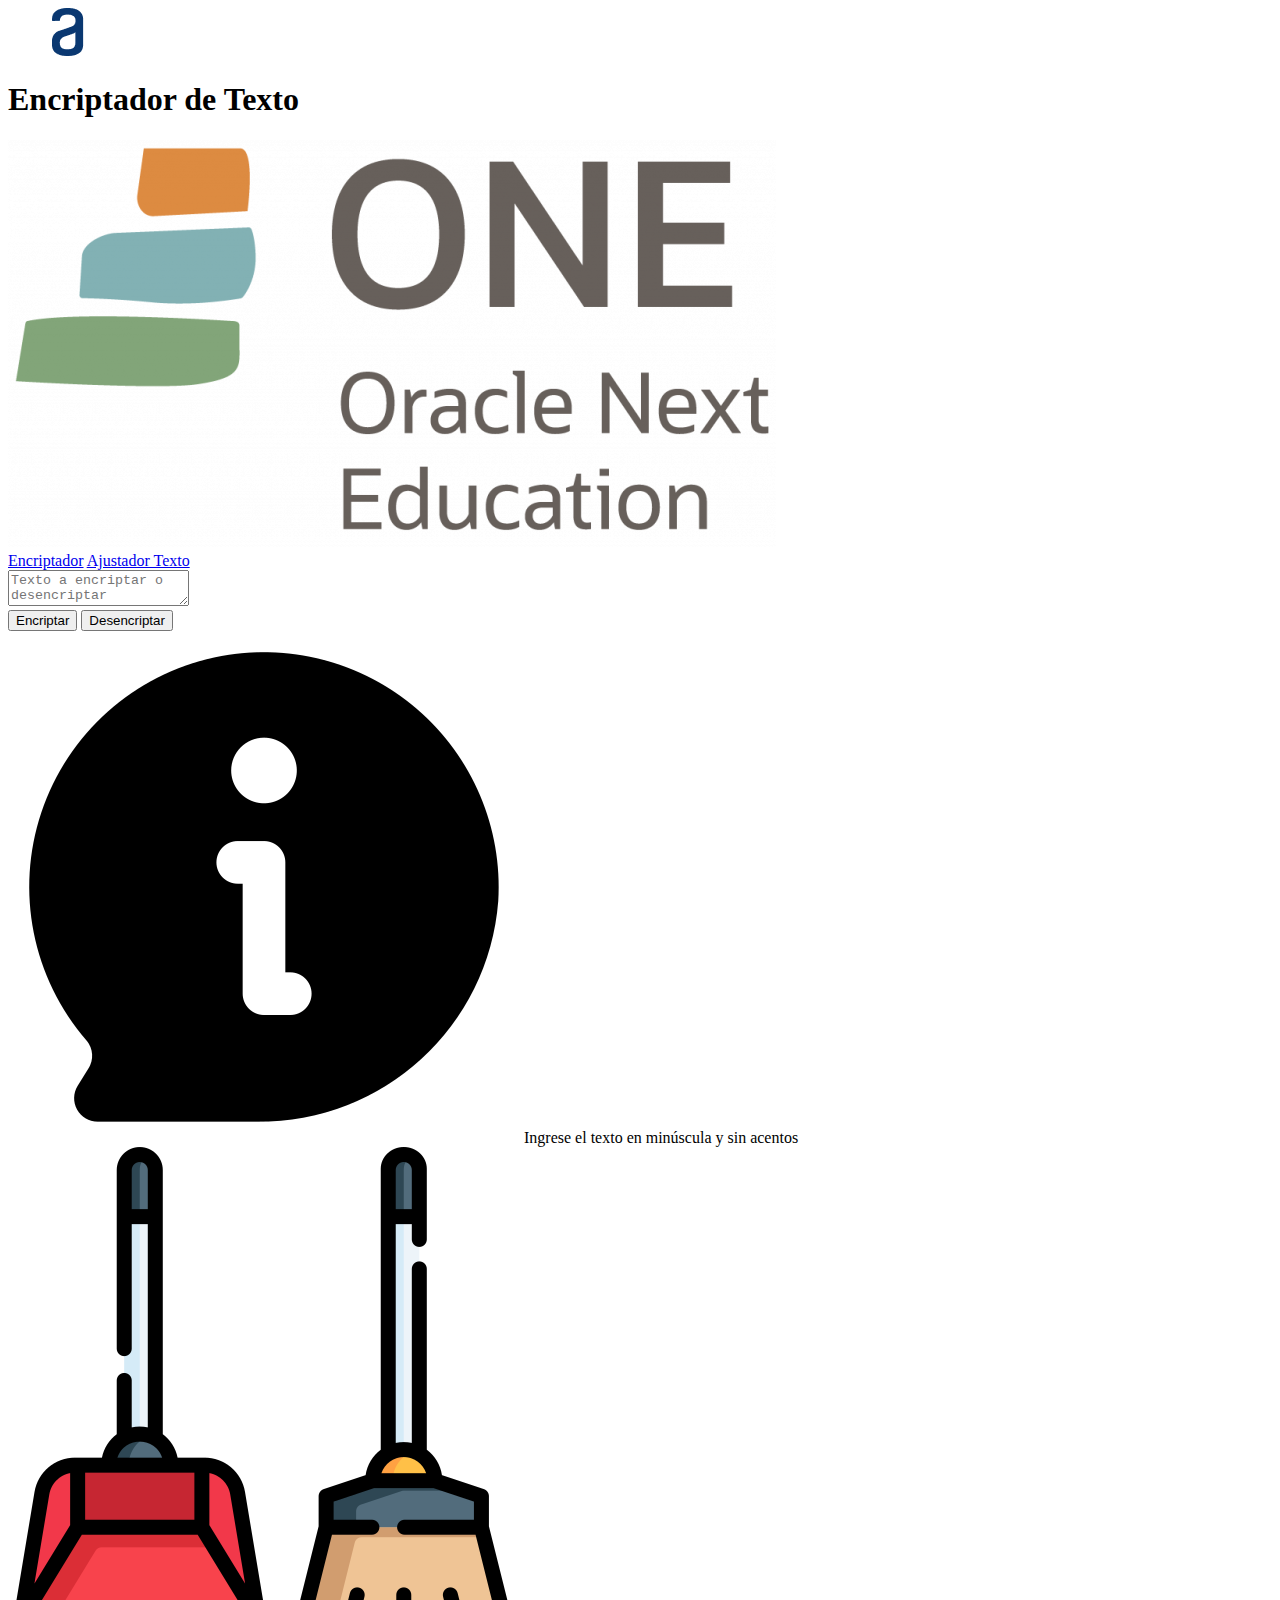
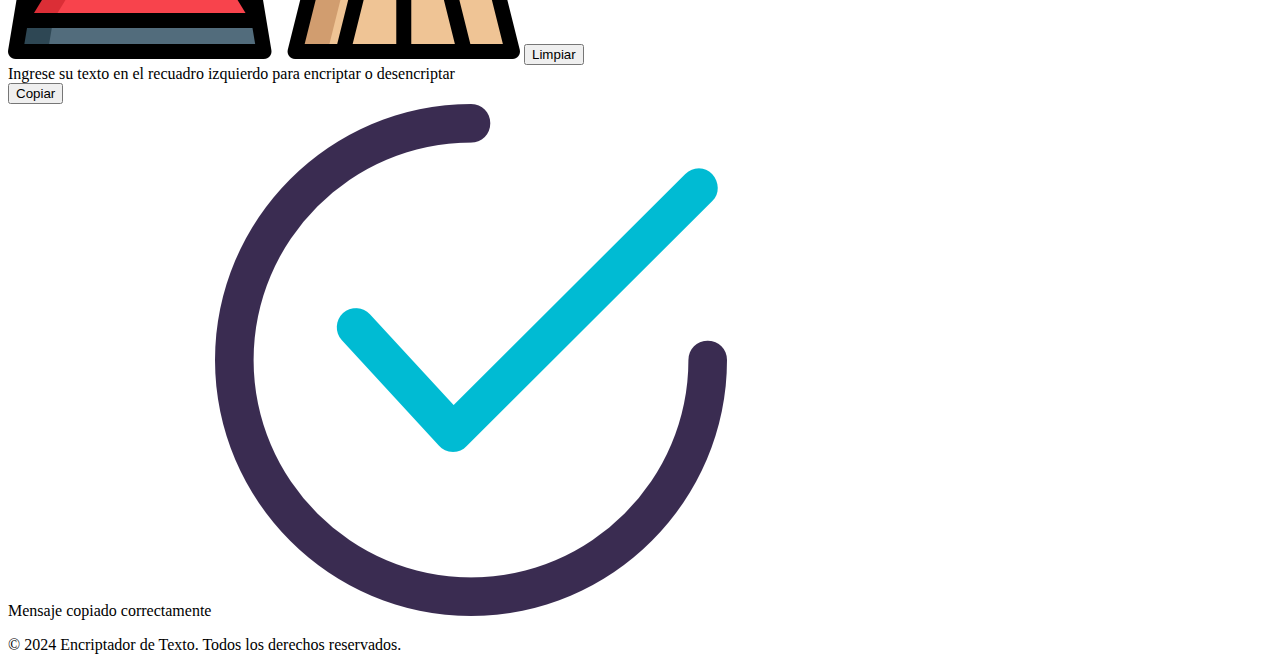
==== index.html @ 0e9390d3 "Rename index.HTML to index.html" ====
<!DOCTYPE html>
<html lang="es">
<head>
    <meta charset="UTF-8">
    <meta name="viewport" content="width=device-width, initial-scale=1.0">
    <meta http-equiv="X-UA-Compatible" content="IE=edge">
    <link rel="stylesheet" href="/10. Encriptador Texto/Styles/style.css">
    <title>Encriptador de Texto</title>
</head>
<body class="stylebody">
    <header class="header">
        <img src="./Assets/Logo.png" alt="LogoAlura" class="logoalura"/>
        <h1 class="Titulos">Encriptador de Texto</h1>
        <img src="./Assets/OneLogo.png" alt="LogoAlura" class="logoone"/>
    </header>

    <nav class="nav">
        <a href="index.HTML" class="enlacenav">Encriptador</a>
        <a href="ajust.html" class="enlacenav">Ajustador Texto</a>
        
    </nav>

    <main class="main">
        <section class="izquierdo">
            <textarea id="valorUsuario" min="1" max="1000" class="ingtxt" placeholder="Texto a encriptar o desencriptar"></textarea>
            <section class="btns">
                    <button class="btn1">Encriptar</button>
                    <button class="btn2">Desencriptar</button>
            </section> 

            <div class="info">
                <img src="./Assets/information.png" alt="informacion texto" class="infoimg" />
                <a class="infomensaje">Ingrese el texto en minúscula y sin acentos</a>
            </div>
        </section>    

        <section class="centro">
            <img src="./Assets/Clean.png" alt="Limpieza" class="clean" />
            <button class="btnclean">Limpiar</button>
        </section>

        <section class="derecho">
            <section class="ingtxt1" >Ingrese su texto en el recuadro izquierdo para encriptar o desencriptar</section>
            <section class="Encpmensaje">
                    <button class="btncopy">Copiar</button>
                    <div class="copyespace">
                        <a class="mjscopy">Mensaje copiado correctamente</a>
                        <img src="./Assets/Check.png" alt="OK REALIZADO" class="check">
                    </div>
            </section> 
        </section>
    </main>

    <footer class="footer">
        <p>&copy; 2024 Encriptador de Texto. Todos los derechos reservados.</p>
    </footer>
    <script src="script.js"></script>
</body>
</html>
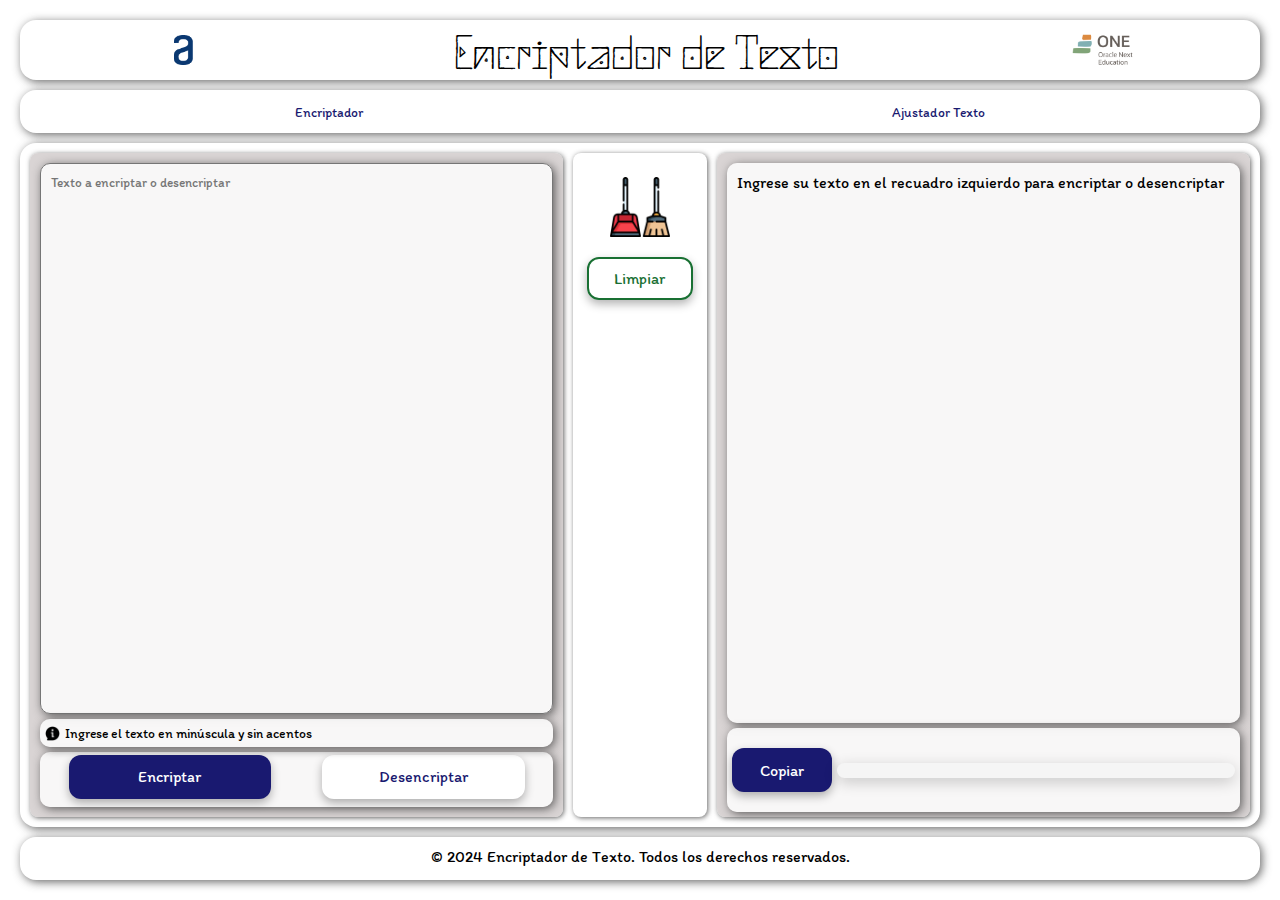
==== commit d889ec30: "Update index.html" ====
--- a/index.html
+++ b/index.html
@@ -4,7 +4,7 @@
     <meta charset="UTF-8">
     <meta name="viewport" content="width=device-width, initial-scale=1.0">
     <meta http-equiv="X-UA-Compatible" content="IE=edge">
-    <link rel="stylesheet" href="/10. Encriptador Texto/Styles/style.css">
+    <link rel="stylesheet" href="/Styles/style.css">
     <title>Encriptador de Texto</title>
 </head>
 <body class="stylebody">
--- a/Styles/style.css
+++ b/Styles/style.css
@@ -0,0 +1,468 @@
+@import url('https://fonts.googleapis.com/css2?family=Itim&family=Sankofa+Display&display=swap');
+
+*{
+    box-sizing: border-box;
+    padding: 0;
+    margin: 0;
+    font-family: "Itim", cursive;
+    font-weight: 400;
+    font-style: normal;
+}
+
+body{
+    min-height: 100vh;
+    padding: 20px;
+}
+
+.logoone{
+    width:5%;
+}
+
+.logoalura{
+    width: 6%;
+}
+
+.infoimg{
+    width: 3%;
+}
+    
+
+.check{
+    width: 2%;
+}
+
+
+/*---AJUSTE GENERAL DE LOS ESPACIOS PADRES ----*/
+
+.stylebody > *{
+    box-shadow: 2px 2px 10px  rgba(51, 51, 51, 0.74); 
+    border-radius: 1rem;
+    padding: 10px;
+    text-align: center;
+    font-weight: 500;
+}
+
+.main > *{
+    box-shadow: 1px 1px 5px  rgba(51, 51, 51, 0.74); 
+    border-radius: 0.5rem;
+    padding: 10px;
+    text-align: center;
+    font-weight: 500;
+}
+
+.stylebody {
+    display: grid;
+    gap: 10px;
+    grid-template-areas: 
+        "header"
+        "nav"
+        "main"
+        "footer";
+    grid-template-rows: 0.2fr 0.2fr 5fr 0.2fr;
+
+    .header {
+        grid-area: header;
+        
+    }
+
+    .nav {
+        grid-area: nav;
+        font-size: 85%;
+        background-color: rgb(255, 255, 255);
+    }
+
+    .main {
+        grid-area: main;
+        background-color: rgb(255, 255, 255);
+    }
+
+    .footer {
+        grid-area: footer;
+        background-color: rgb(255, 255, 255);
+    }
+
+    @media (min-width:768px) {
+        grid-template-areas: 
+            "header header"
+            "nav nav"
+            "main main"
+            "footer footer";
+        grid-template-columns: 400px auto;
+        grid-template-rows: 7% 5% auto 5%;
+    }
+}
+
+
+
+
+
+/*---AJUSTE DEL CONTENIDO CENTRAL ----*/
+
+.main {
+    display: grid;
+    gap: 10px;
+    
+    grid-template-areas: 
+        "izquierdo"
+        "centro"
+        "derecho";
+    grid-template-rows: 2fr 0.2fr 2fr;
+
+    .izquierdo {
+        grid-area: izquierdo;
+        background-color: rgba(207, 201, 201, 0.8);
+    }
+
+    .centro {
+        grid-area: centro;
+        background-color: transparent;
+    }
+
+    .derecho {
+        grid-area: derecho;
+        background-color: rgba(207, 201, 201, 0.8);
+    }
+
+    @media (min-width:768px) {
+        grid-template-areas: 
+            "izquierdo centro derecho";
+        grid-template-columns: 4fr 1fr 4fr;
+        grid-template-rows: 1fr;
+    }
+}
+
+
+
+.header, .nav{
+    display: flex;
+    justify-content: space-around;
+    align-items: center;
+}
+
+    /*font-size: clamp(minimum, preferred, maximum);
+    preferred: Es el tamaño de fuente preferido, que se ajusta dinámicamente. 
+    Puede depender del ancho de la ventana gráfica (vw), la altura (vh), o cualquier otro valor relativo.*/
+
+.Titulos{
+    font-size: clamp(1.5rem, 5vw, 3rem);
+    font-family: "Sankofa Display", sans-serif;
+    font-weight: 400;
+    font-style: normal;;
+}
+
+
+.enlacenav{
+    text-decoration: none;
+    color: #191970;
+}
+
+/*--- AJUSTE IZQUIERDA ----*/
+
+.izquierdo > *{
+    box-shadow: 2px 2px 10px  rgba(51, 51, 51, 0.74); 
+    border-radius: 10px;
+    padding: 10px;
+    font-weight: 500;
+}
+
+.izquierdo {
+    display: grid;
+    gap: 5px;
+    grid-template-areas: 
+        "IngTexto"
+        "mensaje"
+        "Botones";
+    grid-template-rows: 2.8fr 0.1fr 0.4fr;
+}
+
+.ingtxt {
+    grid-area: IngTexto;
+    display: flex;
+    resize: none;
+    background-color: rgba(255, 255, 255, 0.8);
+
+}
+
+.btns {
+    grid-area: Botones;
+    display: flex;
+    align-items: left;
+    justify-content:space-around;
+    background-color: rgba(255, 255, 255, 0.8);
+    padding: 0.2rem;
+    
+}
+
+.info {
+    grid-area: mensaje;
+    display: flex;
+    gap: 1%;
+    align-items: center;
+    font-size: 85%;
+    background-color: rgba(255, 255, 255, 0.8);
+    padding: 1%;
+    
+}
+
+@media (min-width: 768px) {
+    .izquierdo{
+        grid-template-areas: 
+            "IngTexto IngTexto"
+            "mensaje mensaje"
+            "Botones Botones";
+        grid-template-columns: 1fr;
+        grid-template-rows: 4fr 0.2fr 0.4fr;
+    }
+}
+
+/*--- AJUSTE CENTRO ----*/
+
+.centro > * {
+    box-shadow: 2px 2px 10px  rgba(51, 51, 51, 0.74); 
+    border-radius: 10px;
+    padding: 10px;
+    text-align: center;
+    font-weight: 500;
+}
+
+.centro {
+    display: flex;
+    flex-direction: column;
+    align-items: center;
+    gap: 10px;
+    padding: 10%;
+    grid-template-areas: 
+        "Imagen"
+        "btn";
+    grid-template-rows: 4fr 1fr;
+}
+
+.clean {
+    grid-area: Imagen;
+    align-items: center; /* Centra verticalmente los elementos dentro del contenedor */
+    background-color: transparent; /* Sin fondo */
+    width: 5rem;
+    box-shadow: none; /* Sin sombra */
+    border: none; /* Sin borde */
+    margin: 0; /* Asegura que no haya margen extra */
+}
+
+.btnclean {
+    grid-area: btn;
+    width: 100%;
+}
+
+
+@media (min-width: 768px) {
+    .centro {
+        grid-template-areas: 
+            "Imagen Imagen"
+            "btn btn";
+        grid-template-rows: 80% 7%;
+    }
+}
+
+/*--- AJUSTE DERECHA ----*/
+
+.derecho > *{
+    box-shadow: 2px 2px 10px  rgba(51, 51, 51, 0.74); 
+    border-radius: 10px;
+    padding: 10px;
+    font-weight: 500;
+}
+
+.derecho {
+    display: grid;
+    gap: 5px;
+    grid-template-areas: 
+        "IngTexto"
+        "mensaje";
+    grid-template-rows: 4fr 1fr;
+}
+
+.ingtxt1 {
+    grid-area: IngTexto;
+    display: flex;
+    text-align: left;
+    resize: none;
+    background-color: rgba(255, 255, 255, 0.8);
+
+}
+
+.Encpmensaje {
+    grid-area: mensaje;
+    display: flex;
+    gap: 1%;
+    align-items: center;
+    justify-content: flex-start;
+    font-size: 85%;
+    background-color: rgba(255, 255, 255, 0.8);
+    padding: 1%;
+    
+}
+
+@media (min-width: 768px) {
+    .derecho{
+        grid-template-areas: 
+            "IngTexto IngTexto"
+            "mensaje mensaje";
+        grid-template-columns: 80%;
+        grid-template-rows: 87% 13%;
+    }
+}
+
+
+
+/* Diseño de botones */
+
+.btn1, .btn2  {
+    display: flex; /* Usamos flexbox */
+    align-items: center; /* Centra verticalmente */
+    justify-content: center; /* Centra horizontalmente */
+    border-radius: 12px;
+    font-size: 1rem;
+    cursor: pointer;
+    transition: background-color 0.3s ease, color 0.3s ease, transform 0.3s ease;
+    box-shadow: 0px 4px 10px rgba(0, 0, 0, 0.3);
+
+    /* Tamaño uniforme y responsive */
+    width: 100%;
+    max-width: 40%; /* Ajusta el ancho máximo según sea necesario */
+    height: 90%; /* Altura uniforme */
+    text-align: center;
+}
+
+/* Diseño de botones */
+
+.btnclean {
+    display: flex; /* Usamos flexbox */
+    align-items: center; /* Centra verticalmente */
+    justify-content: center; /* Centra horizontalmente */
+    border-radius: 12px;
+    font-size: 1rem;
+    cursor: pointer;
+    transition: background-color 0.3s ease, color 0.3s ease, transform 0.3s ease;
+    box-shadow: 0px 4px 10px rgba(0, 0, 0, 0.3);
+
+    /* Tamaño uniforme y responsive */
+    width: 100%;
+    max-width: 100%; /* Ajusta el ancho máximo según sea necesario */
+    text-align: center;
+}
+
+/* Diseño de botones */
+
+.btncopy {
+    display: flex; /* Usamos flexbox */
+    align-items: center; /* Centra verticalmente */
+    justify-content: center; /* Centra horizontalmente */
+    border-radius: 12px;
+    font-size: 1rem;
+    cursor: pointer;
+    transition: background-color 0.3s ease, color 0.3s ease, transform 0.3s ease;
+    box-shadow: 0px 4px 10px rgba(0, 0, 0, 0.3);
+
+    /* Tamaño uniforme y responsive */
+    width: 20%;
+    max-width: 100%; /* Ajusta el ancho máximo según sea necesario */
+    height: 60%; /* Altura uniforme */
+    text-align: center;
+}
+
+
+/* Especificaciones de btn1 */
+.btn1 {
+    color: white;
+    background-color: #191970;
+    border: none;
+}
+
+.btn1:hover {
+    background-color: #ffffff;
+    color: #191970;
+    transform: translateY(-2px);
+}
+
+.btn1:active {
+    background-color: #ffffff;
+    color: #191970;
+    transform: translateY(1px);
+}
+
+/*Especificaciones btncopy*/
+.btncopy {
+    color: white;
+    background-color: #191970;
+    border: none;
+}
+
+.btncopy:hover {
+    background-color: #ffffff;
+    color: #191970;
+    transform: translateY(-2px);
+}
+
+.btncopy:active {
+    background-color: #ffffff;
+    color: #191970;
+    transform: translateY(1px);
+}
+
+/* Especificaciones de btn2 */
+.btn2 {
+    color: #191970;
+    background-color: white;
+    border: none;
+}
+
+.btn2:hover {
+    background-color: #191970;
+    color: white;
+    transform: translateY(-2px);
+}
+
+.btn2:active {
+    background-color: #191970;
+    color: white;
+    transform: translateY(1px);
+}
+
+/* Especificaciones de btnclean */
+.btnclean {
+    background-color: transparent;
+    color: #197033;
+    border: 2px solid #197033;
+}
+
+.btnclean:hover {
+    background-color: #3a7a35;
+    color: white;
+    border: none;
+    transform: translateY(-2px);
+}
+
+.btnclean:active {
+    background-color: #3a7a35;
+    color: white;
+    border: none;
+    transform: translateY(1px);
+}
+
+.copyespace {
+    display: flex;
+    align-items: center;
+    gap: 2%;
+    background-color: #f5f5f5; 
+    padding: 1.5%; 
+    border-radius: 8px; 
+    box-shadow: 0px 4px 15px rgba(0, 0, 0, 0.2); 
+    font-size: 1rem; /* Tamaño de fuente ligeramente mayor */
+    color: #333; /* Color de texto oscuro para mejor contraste */
+    text-align: center; /* Centra el texto */
+    flex-grow: 1;
+}
+
+/* Ocultar el mensaje de copia por defecto */
+.mjscopy, .check {
+    display: none;
+}
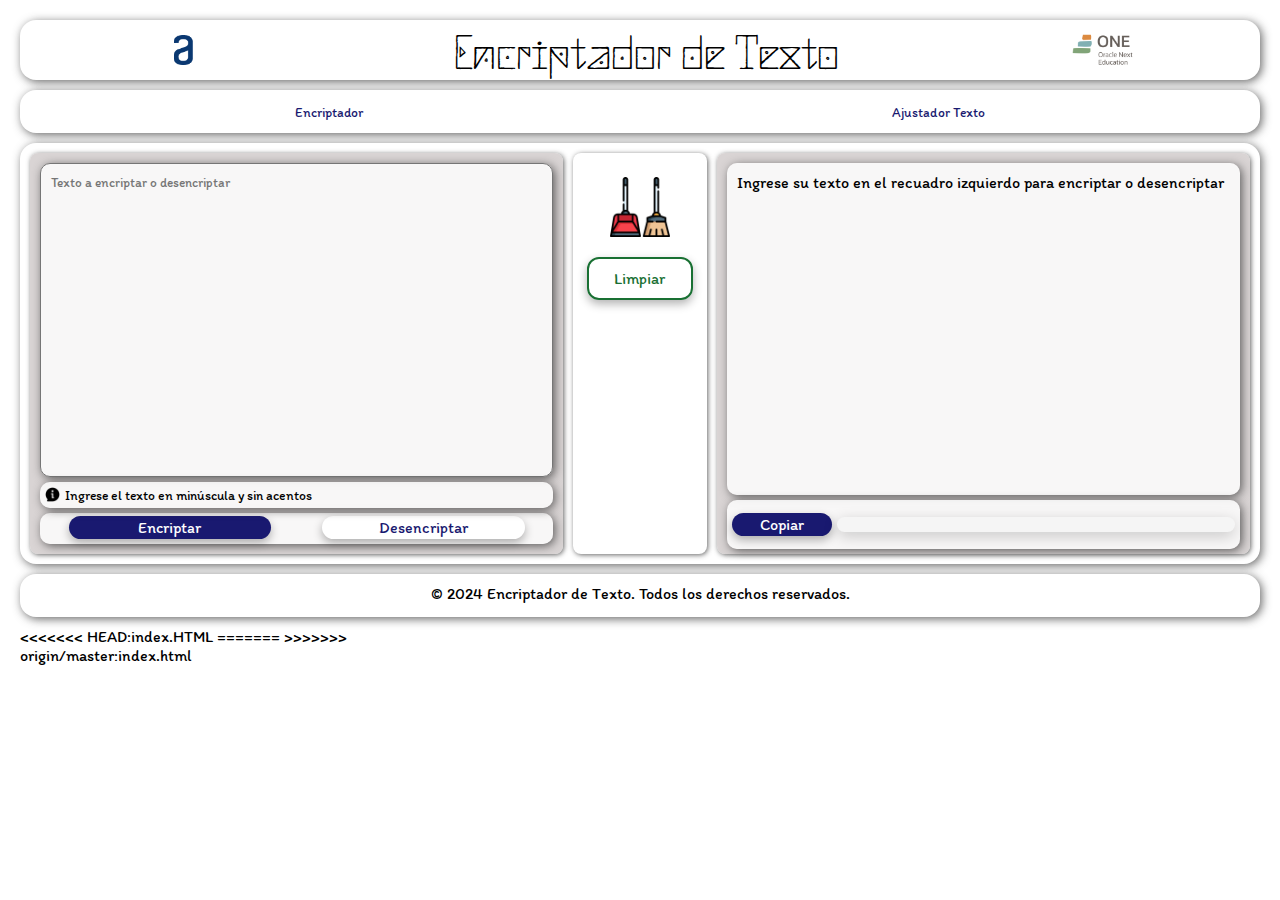
==== commit 1dae3cf4: "Resolved merge conflicts in ajust.html, index.html, and script.js" ====
--- a/index.html
+++ b/index.html
@@ -4,7 +4,11 @@
     <meta charset="UTF-8">
     <meta name="viewport" content="width=device-width, initial-scale=1.0">
     <meta http-equiv="X-UA-Compatible" content="IE=edge">
-    <link rel="stylesheet" href="/Styles/style.css">
+<<<<<<< HEAD:index.HTML
+    <link rel="stylesheet" href="Styles/style.css">
+=======
+    <link rel="stylesheet" href="./Styles/style.css">
+>>>>>>> origin/master:index.html
     <title>Encriptador de Texto</title>
 </head>
 <body class="stylebody">
@@ -15,7 +19,7 @@
     </header>
 
     <nav class="nav">
-        <a href="index.HTML" class="enlacenav">Encriptador</a>
+        <a href="index.html" class="enlacenav">Encriptador</a>
         <a href="ajust.html" class="enlacenav">Ajustador Texto</a>
         
     </nav>
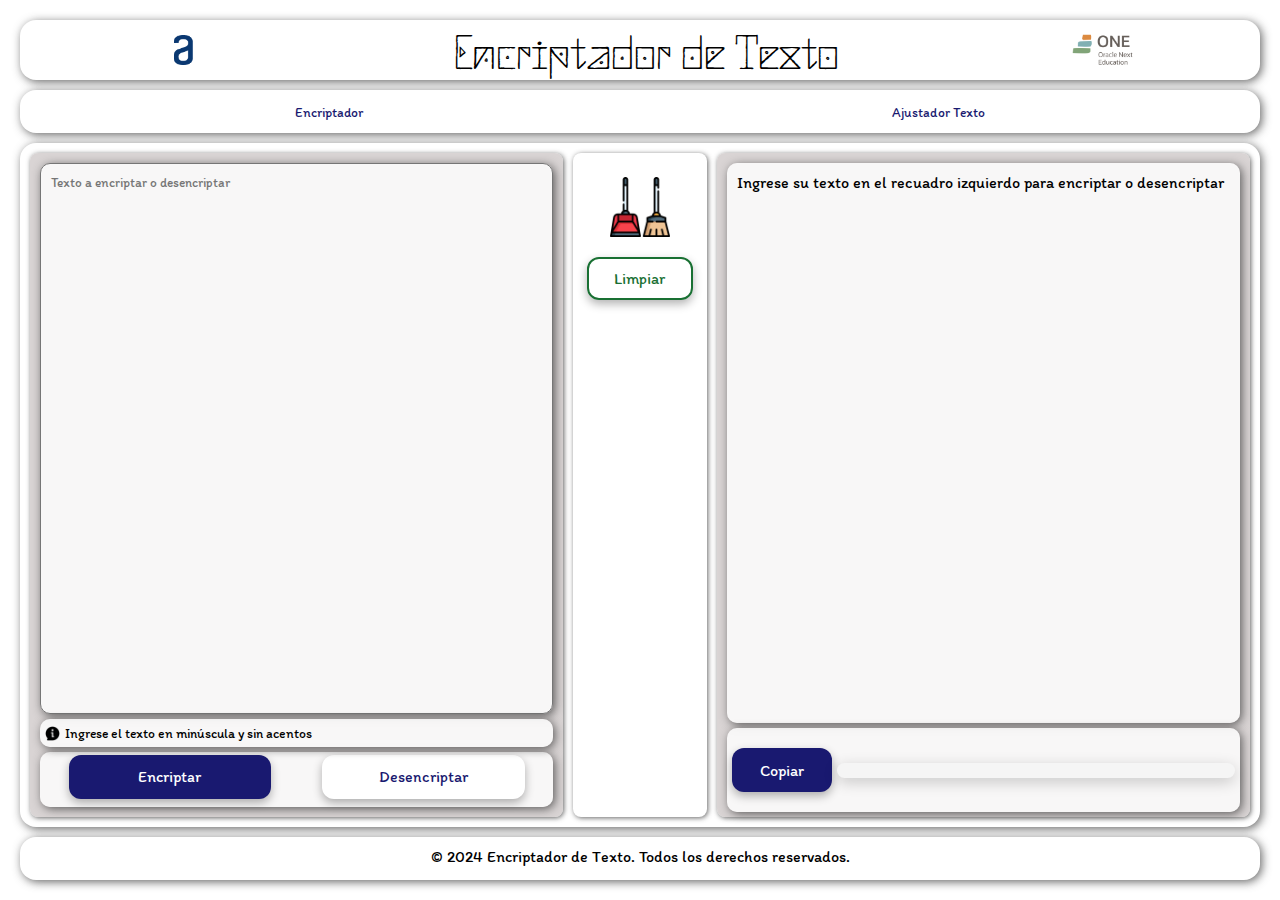
==== commit d9f0bcb8: "ajuste cambio" ====
--- a/index.html
+++ b/index.html
@@ -4,11 +4,11 @@
     <meta charset="UTF-8">
     <meta name="viewport" content="width=device-width, initial-scale=1.0">
     <meta http-equiv="X-UA-Compatible" content="IE=edge">
-<<<<<<< HEAD:index.HTML
+
     <link rel="stylesheet" href="Styles/style.css">
-=======
+
     <link rel="stylesheet" href="./Styles/style.css">
->>>>>>> origin/master:index.html
+
     <title>Encriptador de Texto</title>
 </head>
 <body class="stylebody">
